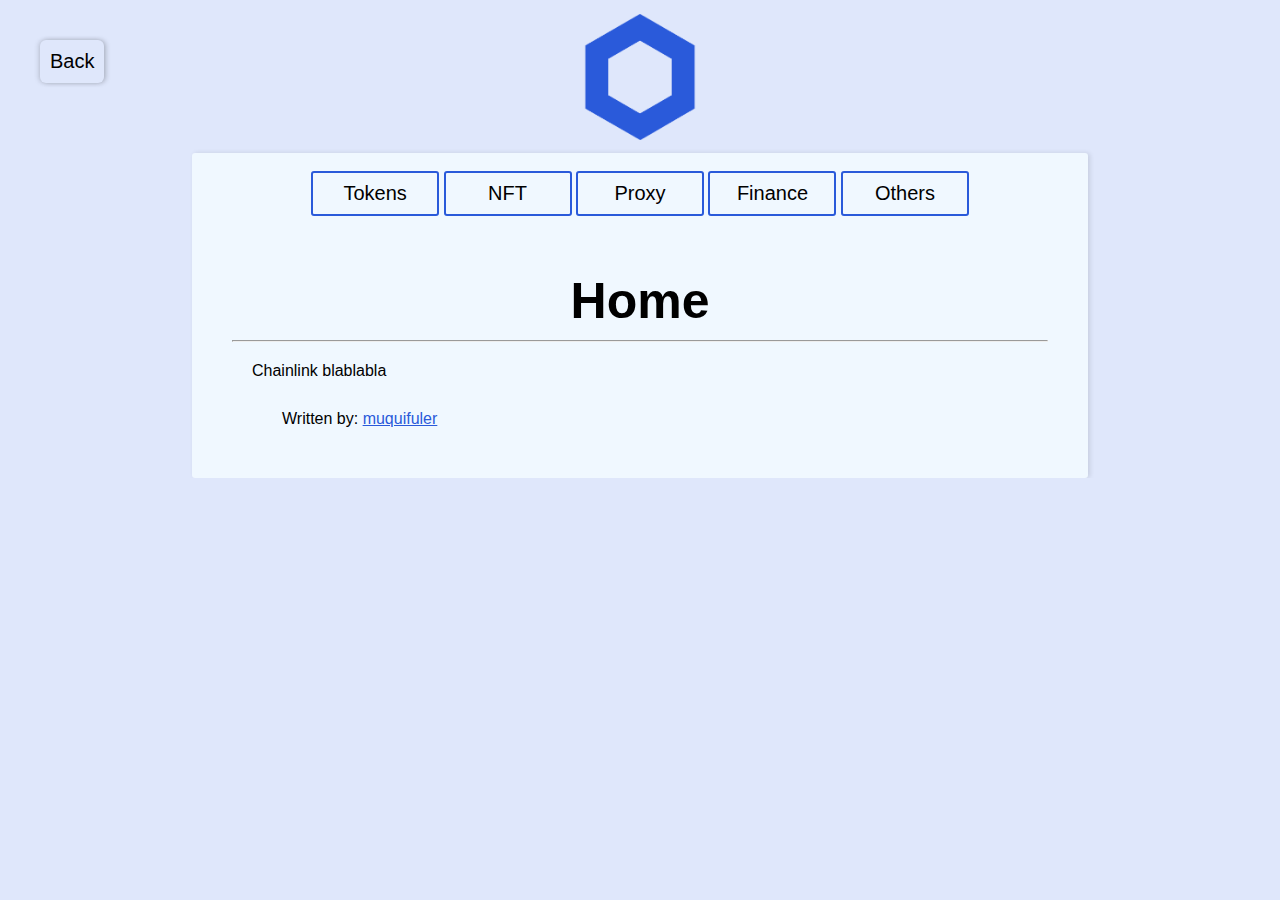
==== tech/chainlink.html @ 9236b512 "Add files via upload" ====
<!DOCTYPE html>
<html lang="en">
<head>
    <meta charset="UTF-8">
    <meta http-equiv="X-UA-Compatible" content="IE=edge">
    <meta name="viewport" content="width=device-width, initial-scale=1.0">
    <title>Dappedia - Chainlink</title>
    <link rel="stylesheet" href="./styles/global.css">
    <link rel="stylesheet" href="./styles/chainlink.css">
</head>
<body>
    <div style="position: absolute;">
        <button id="back" onclick="back()">Back</button>
    </div>
    <header>

    </header>
    <main>
        <div id="group-btn-main">
            <button id="btn-main">Tokens</button>
            <button id="btn-main">NFT</button>
            <button id="btn-main">Proxy</button>
            <button id="btn-main">Finance</button>
            <button id="btn-main">Others</button>
        </div>
        <article>
            <h3>Home</h3>
            <hr>
            <p>Chainlink blablabla</p>
            <span>Written by: <a href="https://github.com/muquifuler">muquifuler</a></span>
        </article>
    </main>
    <script src="../javascript/global.js"></script>
</body>
</html>
---- tech/styles/global.css ----
*{
    margin: 0;
    padding: 0;
    font-family: 'Encode Sans Semi Expanded', sans-serif;
    overflow-x: hidden;
}

body{
    width: 100vw;
    background-color: var(--color-bg);
}

#back{
    position: sticky;
    background-color: transparent;
    padding: 10px;
    margin: 40px;
    border-radius: 6px;
    font-size: 20px;
    width: 5vw;
    border: none;
    box-shadow: 2px 0px 5px rgba(0, 0, 0, 0.212), -2px 0px 5px rgba(0, 0, 0, 0.11);
}

#back:hover{
    transition-duration: 0.2s;
    box-shadow: 2px 0px 20px rgba(0, 0, 0, 0.11), -2px 0px 20px rgba(0, 0, 0, 0.185);
}

header{
    width: 70%;
    height: 17vh;
    margin: auto;
    background-repeat: no-repeat;
    background-position: center;
}

main{
    width: 70%;
    margin: auto;
    box-shadow: 2px 0px 5px rgba(0, 0, 0, 0.11);
    border-radius: 3px;
    padding-top: 2vh;
    background-color: aliceblue;
}

#group-btn-main{
    text-align: center;
    padding-bottom: 1vh;
}

#btn-main {
	background-color: transparent;
    height: 5vh;
    width: 10vw;
    border-radius: 3px;
    font-size: 20px;
    border: 2px solid var(--color-bg);
    margin-bottom: 2vh;
}

#btn-main:hover{
    transition-duration: 0.2s;
    background-color:  var(--color-bg);
}

article{
    padding: 40px;
    padding-top: 10px;
}

#studies{
    font-size: 20px;
    text-align: center;
    margin-bottom: 2vh;
}

#subTitle{
    border: 1px solid var(--color-bg);
}

span{
    display: block;
    padding: 10px;
    padding-left: 50px;
}

h2{
    margin-bottom: 1vh;
}

h3{
    padding: 10px;
    font-size: 50px;
    text-align: center;
    margin-top: 1vh;
}

h4{
    padding: 15px;
}

p{
    padding: 20px;
}

#code{
    border-radius: 6px;
    box-shadow:inset 2px 0px 10px rgba(0, 0, 0, 0.089);
}

a{
    color: var(--secondary-color);
}
---- tech/styles/chainlink.css ----
:root{
    --color-bg: #dfe7fb; 
    --secondary-color: #2a5ada;
}

#back{
    color: black;
}

header{
    background-image: url("../../img/chainlink.png");
    background-size: 14vh;
}

#btn-main{
    border: 2px solid  var(--secondary-color);
}

#btn-main:hover{
    transition-duration: 0.2s;
    background-color:  var(--secondary-color);
}
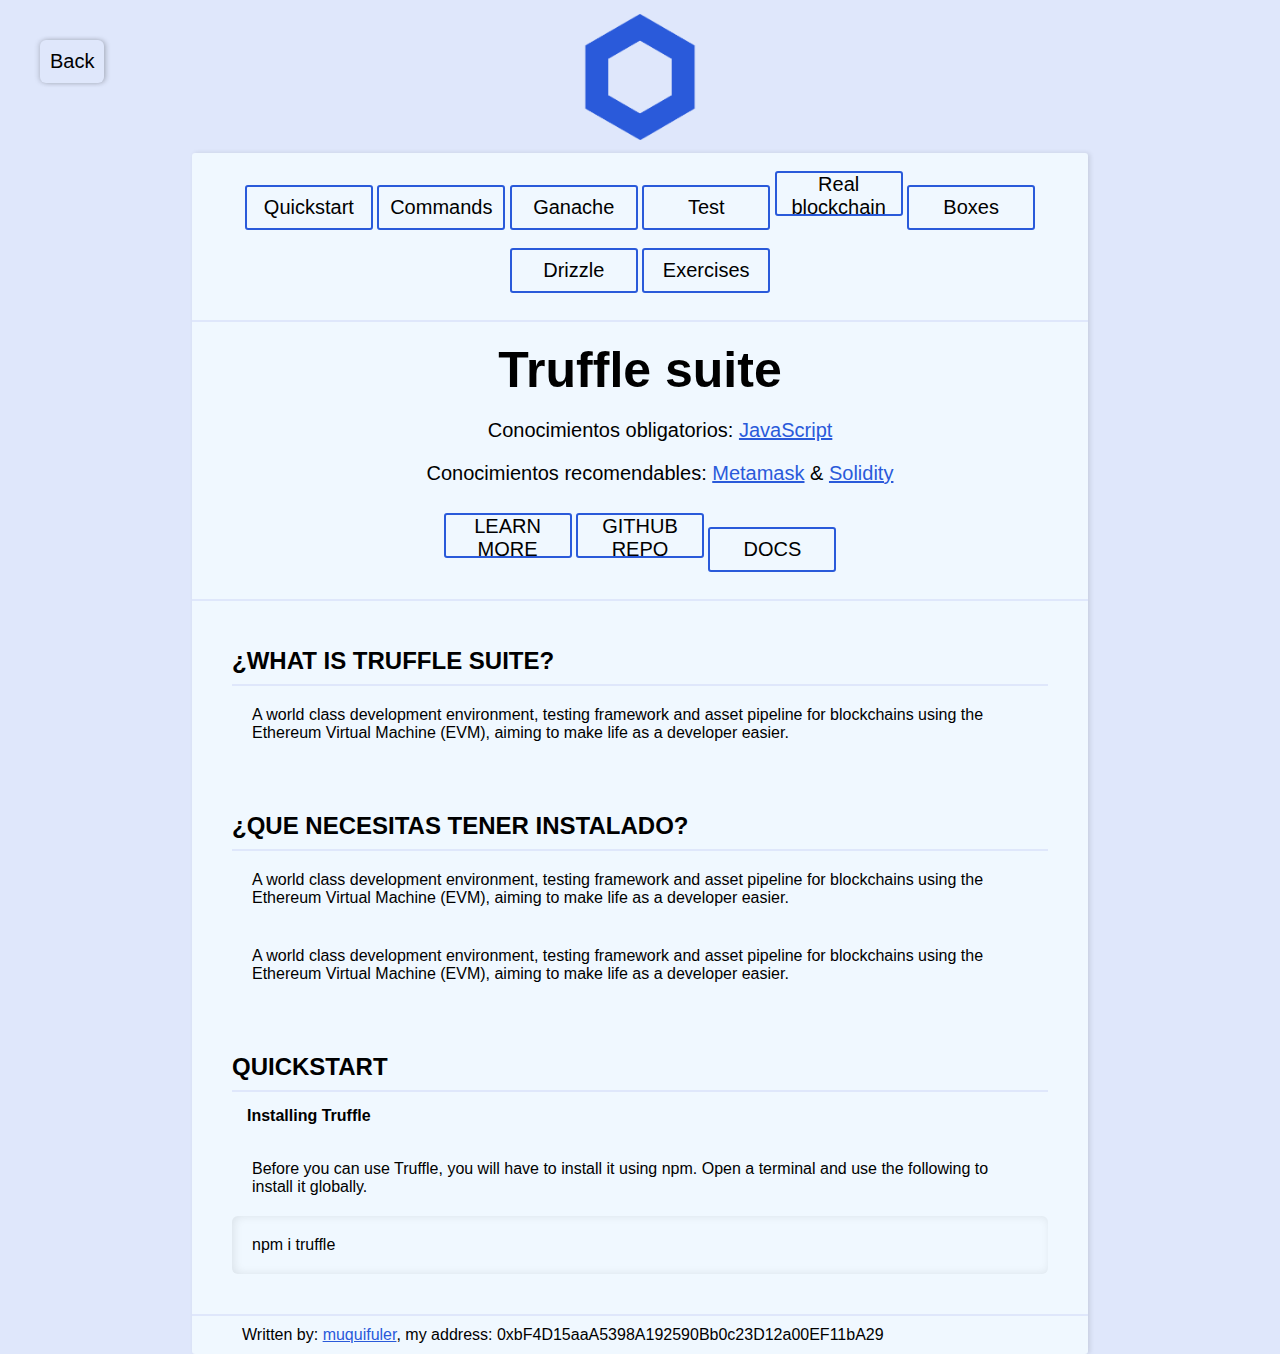
==== commit 549fd500: "Add files via upload" ====
--- a/tech/chainlink.html
+++ b/tech/chainlink.html
@@ -17,18 +17,53 @@
     </header>
     <main>
         <div id="group-btn-main">
-            <button id="btn-main">Tokens</button>
-            <button id="btn-main">NFT</button>
-            <button id="btn-main">Proxy</button>
-            <button id="btn-main">Finance</button>
-            <button id="btn-main">Others</button>
+            <button id="btn-main">Quickstart</button>
+            <button id="btn-main">Commands</button>
+            <button id="btn-main">Ganache</button>
+            <button id="btn-main">Test</button>
+            <button id="btn-main">Real blockchain</button>
+            <button id="btn-main">Boxes</button>
+            <button id="btn-main">Drizzle</button>
+            <button id="btn-main">Exercises</button>
         </div>
+        <hr id="subTitle">
+        <h3>Truffle suite</h3>
+        <div id="studies">
+            <span>Conocimientos obligatorios: <a href="./javascript.html">JavaScript</a></span>
+            <span>Conocimientos recomendables: <a href="./metamask.html">Metamask</a> & <a href="./solidity.html">Solidity</a></span>
+        </div>
+        <div id="group-btn-main">
+            <button id="btn-main">LEARN MORE</button>
+            <button id="btn-main">GITHUB REPO</button>
+            <button id="btn-main">DOCS</button>
+        </div>
+        <hr id="subTitle"><br><br>
+
+    <!-- Articles -->
+
         <article>
-            <h3>Home</h3>
-            <hr>
-            <p>Chainlink blablabla</p>
-            <span>Written by: <a href="https://github.com/muquifuler">muquifuler</a></span>
+            <h2>¿WHAT IS TRUFFLE SUITE?</h2>
+            <hr id="subTitle">
+            <p>A world class development environment, testing framework and asset pipeline for blockchains using the Ethereum Virtual Machine (EVM), aiming to make life as a developer easier.</p>
         </article>
+
+        <article>
+            <h2>¿QUE NECESITAS TENER INSTALADO?</h2>
+            <hr id="subTitle">
+            <p>A world class development environment, testing framework and asset pipeline for blockchains using the Ethereum Virtual Machine (EVM), aiming to make life as a developer easier.</p>
+            <p>A world class development environment, testing framework and asset pipeline for blockchains using the Ethereum Virtual Machine (EVM), aiming to make life as a developer easier.</p>
+        </article>
+
+        <article>
+            <h2>QUICKSTART</h2>
+            <hr id="subTitle">
+            <h4>Installing Truffle</h4>
+            <p>Before you can use Truffle, you will have to install it using npm. Open a terminal and use the following to install it globally.</p>
+            <p id="code">npm i truffle</p>
+        </article>
+
+        <hr id="subTitle">
+        <span>Written by: <a href="https://github.com/muquifuler">muquifuler</a>, my address: 0xbF4D15aaA5398A192590Bb0c23D12a00EF11bA29</span>
     </main>
     <script src="../javascript/global.js"></script>
 </body>
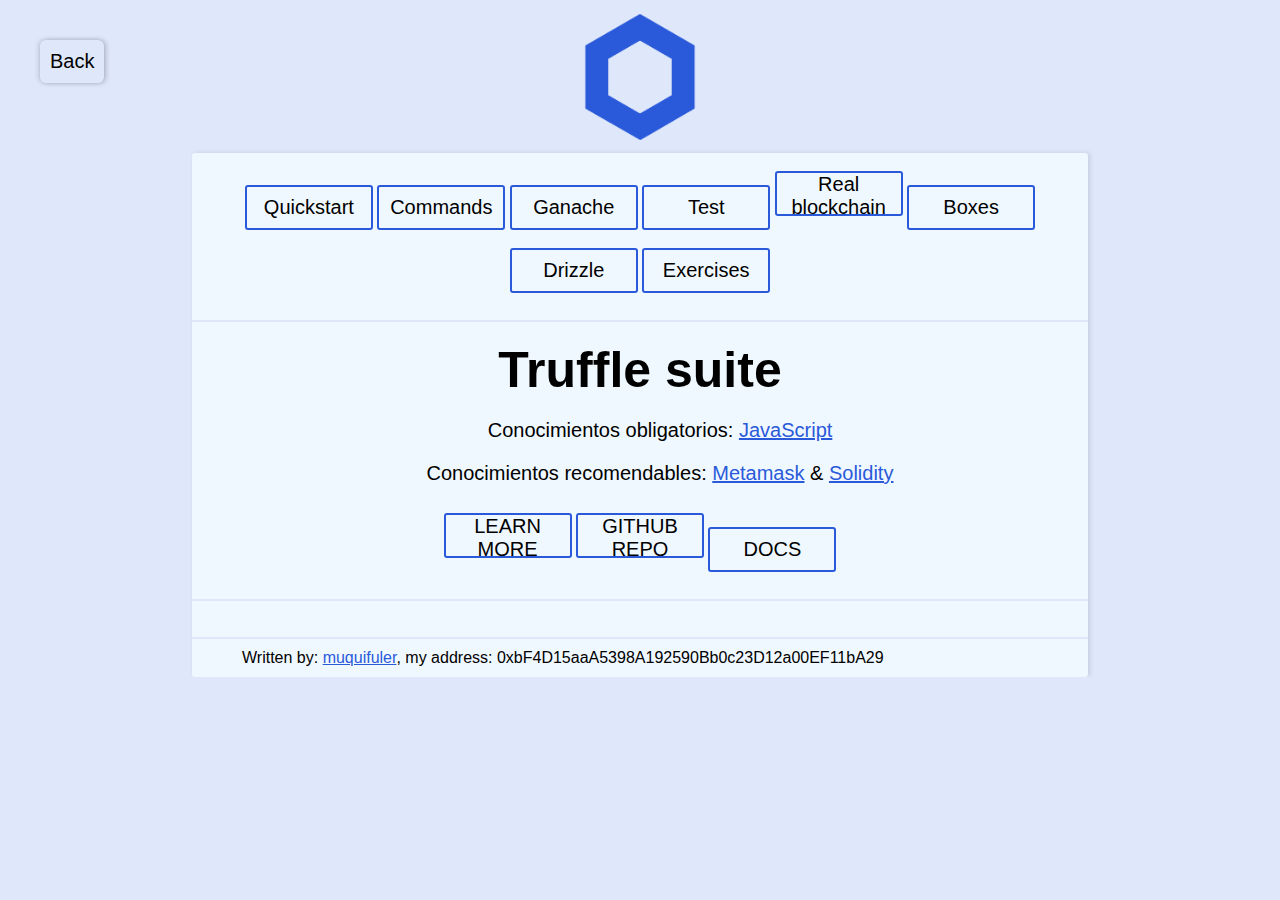
==== commit d4d9c8d9: "Add files via upload" ====
--- a/tech/chainlink.html
+++ b/tech/chainlink.html
@@ -41,30 +41,17 @@
 
     <!-- Articles -->
 
-        <article>
-            <h2>¿WHAT IS TRUFFLE SUITE?</h2>
-            <hr id="subTitle">
-            <p>A world class development environment, testing framework and asset pipeline for blockchains using the Ethereum Virtual Machine (EVM), aiming to make life as a developer easier.</p>
-        </article>
+        <div id="loadContent">
 
-        <article>
-            <h2>¿QUE NECESITAS TENER INSTALADO?</h2>
-            <hr id="subTitle">
-            <p>A world class development environment, testing framework and asset pipeline for blockchains using the Ethereum Virtual Machine (EVM), aiming to make life as a developer easier.</p>
-            <p>A world class development environment, testing framework and asset pipeline for blockchains using the Ethereum Virtual Machine (EVM), aiming to make life as a developer easier.</p>
-        </article>
-
-        <article>
-            <h2>QUICKSTART</h2>
-            <hr id="subTitle">
-            <h4>Installing Truffle</h4>
-            <p>Before you can use Truffle, you will have to install it using npm. Open a terminal and use the following to install it globally.</p>
-            <p id="code">npm i truffle</p>
-        </article>
+        </div>
 
         <hr id="subTitle">
-        <span>Written by: <a href="https://github.com/muquifuler">muquifuler</a>, my address: 0xbF4D15aaA5398A192590Bb0c23D12a00EF11bA29</span>
+        <span>Written by: <a href="https://github.com/muquifuler">muquifuler</a>, my address: 0xbF4D15aaA5398A192590Bb0c23D12a00EF11bA29</span>   
     </main>
     <script src="../javascript/global.js"></script>
+    <script src="./javascript/loadContent.js"></script>
+    <script>
+        chooseTopic("chainlink");
+    </script>
 </body>
 </html>--- a/tech/styles/global.css
+++ b/tech/styles/global.css
@@ -8,6 +8,17 @@
 body{
     width: 100vw;
     background-color: var(--color-bg);
+}
+
+body::-webkit-scrollbar {
+    width: 5px;      
+}
+body::-webkit-scrollbar-track {
+    background: var(--color-bg);          
+}
+body::-webkit-scrollbar-thumb {
+    background-color: var(--secondary-color);   
+    border-radius: 20px;      
 }
 
 #back{
@@ -87,6 +98,7 @@
 
 h2{
     margin-bottom: 1vh;
+    font-size: 30px;
 }
 
 h3{
@@ -97,11 +109,16 @@
 }
 
 h4{
-    padding: 15px;
+    padding-top: 40px;
+    font-size: 30px;
+    font-weight: 300;
+    color: var(--secondary-color);
 }
 
 p{
-    padding: 20px;
+    padding-top: 20px;
+    padding-left: 10px;
+    font-size: 20px;
 }
 
 #code{
@@ -111,4 +128,11 @@
 
 a{
     color: var(--secondary-color);
+}
+
+#imgArticle{
+    display:block;
+    margin:auto;
+    margin-top: 4vh;
+    margin-bottom: 2vh;
 }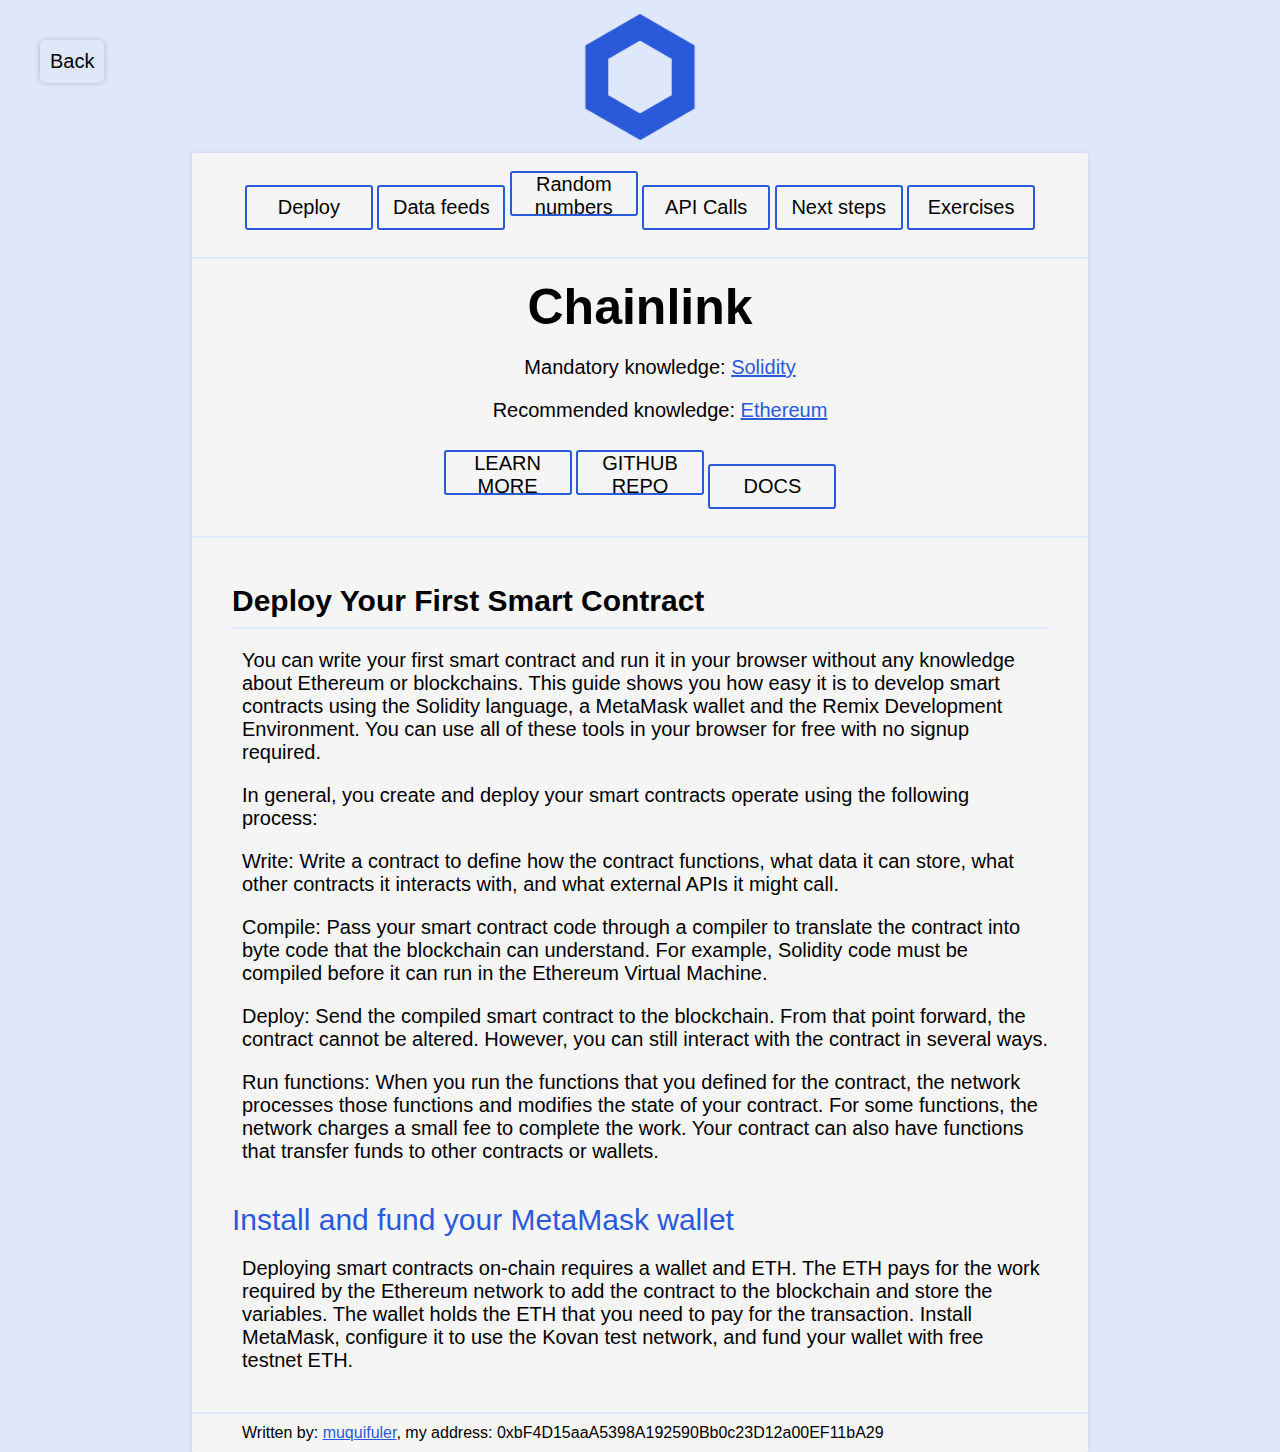
==== commit 9924d1a7: "Add files via upload" ====
--- a/tech/chainlink.html
+++ b/tech/chainlink.html
@@ -17,20 +17,18 @@
     </header>
     <main>
         <div id="group-btn-main">
-            <button id="btn-main">Quickstart</button>
-            <button id="btn-main">Commands</button>
-            <button id="btn-main">Ganache</button>
-            <button id="btn-main">Test</button>
-            <button id="btn-main">Real blockchain</button>
-            <button id="btn-main">Boxes</button>
-            <button id="btn-main">Drizzle</button>
+            <button id="btn-main">Deploy</button>
+            <button id="btn-main">Data feeds</button>
+            <button id="btn-main">Random numbers</button>
+            <button id="btn-main">API Calls</button>
+            <button id="btn-main">Next steps</button>
             <button id="btn-main">Exercises</button>
         </div>
         <hr id="subTitle">
-        <h3>Truffle suite</h3>
+        <h3>Chainlink</h3>
         <div id="studies">
-            <span>Conocimientos obligatorios: <a href="./javascript.html">JavaScript</a></span>
-            <span>Conocimientos recomendables: <a href="./metamask.html">Metamask</a> & <a href="./solidity.html">Solidity</a></span>
+            <span>Mandatory knowledge: <a href="./solidity.html">Solidity</a></span>
+            <span>Recommended knowledge: <a href="./ethereum.html">Ethereum</a></span>
         </div>
         <div id="group-btn-main">
             <button id="btn-main">LEARN MORE</button>
--- a/tech/styles/global.css
+++ b/tech/styles/global.css
@@ -30,12 +30,12 @@
     font-size: 20px;
     width: 5vw;
     border: none;
-    box-shadow: 2px 0px 5px rgba(0, 0, 0, 0.212), -2px 0px 5px rgba(0, 0, 0, 0.11);
+    box-shadow: 2px 0px 5px rgba(0, 0, 0, 0.100), -2px 0px 5px rgba(0, 0, 0, 0.11);
 }
 
 #back:hover{
     transition-duration: 0.2s;
-    box-shadow: 2px 0px 20px rgba(0, 0, 0, 0.11), -2px 0px 20px rgba(0, 0, 0, 0.185);
+    box-shadow: 2px 0px 20px rgba(0, 0, 0, 0.11), -2px 0px 20px rgba(0, 0, 0, 0.11);
 }
 
 header{
@@ -49,10 +49,10 @@
 main{
     width: 70%;
     margin: auto;
-    box-shadow: 2px 0px 5px rgba(0, 0, 0, 0.11);
+    box-shadow: 2px 0px 5px rgba(0, 0, 0, 0.041), -2px 0px 5px rgba(0, 0, 0, 0.055);
     border-radius: 3px;
     padding-top: 2vh;
-    background-color: aliceblue;
+    background-color: whitesmoke;
 }
 
 #group-btn-main{
@@ -74,6 +74,7 @@
     transition-duration: 0.2s;
     background-color:  var(--color-bg);
 }
+
 
 article{
     padding: 40px;
